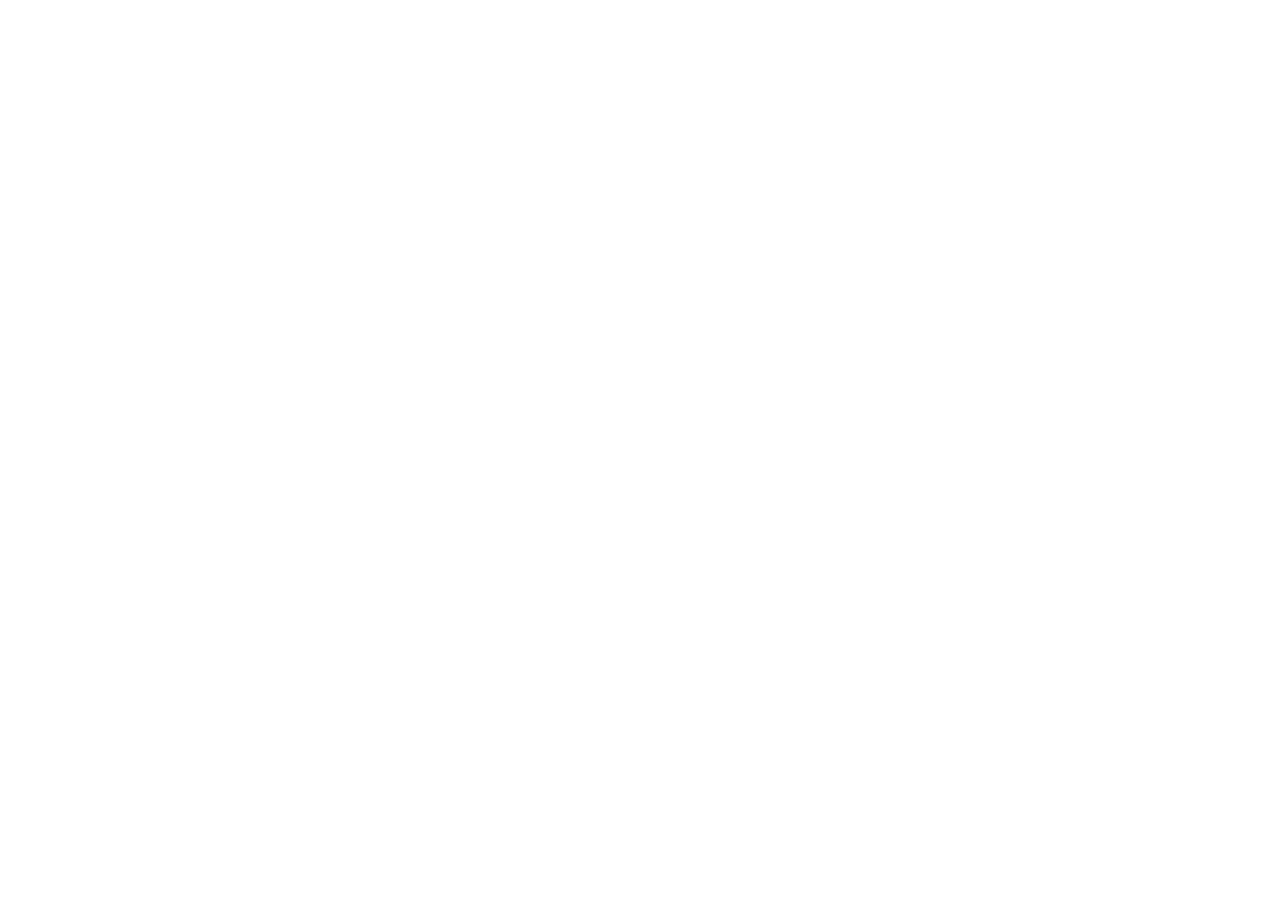
==== index.html @ d923b500 "version-1" ====
<!DOCTYPE html>
<html lang="en">
<head>
    <meta charset="UTF-8">
    <meta name="viewport" content="width=device-width, initial-scale=1.0">
    <title>Project 1 index</title>
</head>
<body>
    
</body>
</html>
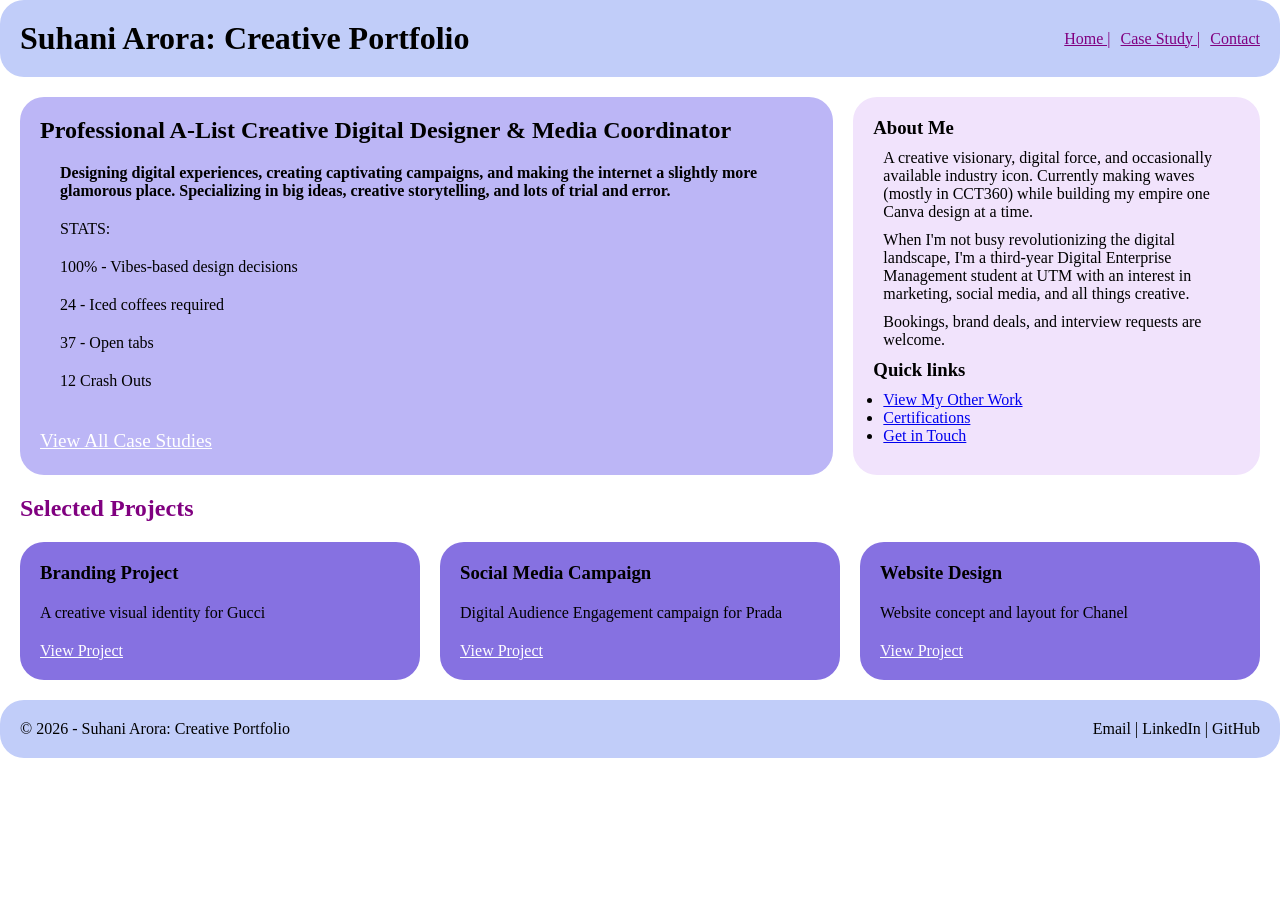
==== commit 30891c62: "version-2" ====
--- a/index.html
+++ b/index.html
@@ -4,8 +4,92 @@
     <meta charset="UTF-8">
     <meta name="viewport" content="width=device-width, initial-scale=1.0">
     <title>Project 1 index</title>
+    <link rel="stylesheet" href="css/style.css">
 </head>
+
 <body>
+
+    <header class="site-header">
+        <h1> Suhani Arora: Creative Portfolio</h1>
+
+        <nav>
+            <a href="index.html"> Home | </a>
+            <a href="detail.html"> Case Study | </a>
+            <a href="mailto:suhani.arora@mail.utoronto.ca"> Contact </a>
+
+        </nav>
+    </header>
+
+    <main>
+
+        <section class="hero-grid">
+
+            <div class="hero-main">
+                <h2>Professional A-List Creative Digital Designer & Media Coordinator</h2>
+                <h4>   Designing digital experiences, creating captivating campaigns, and making the internet a slightly more glamorous place. Specializing in big ideas, creative storytelling, and lots of trial and error. </h4>
+               
+                <p> STATS: </p>
+
+                <p> 100% - Vibes-based design decisions</p>
+                <p> 24 - Iced coffees required</p>
+                <p> 37 - Open tabs</p>
+                <p> 12 Crash Outs</p>
+
+                <a href="detail.html" class="button"> View All Case Studies</a>
+            </div>
+
+            <aside class="secondary-info">
+                <h3>About Me</h3>
+                <p>A creative visionary, digital force, and occasionally available industry icon. Currently making waves (mostly in CCT360) while building my empire one Canva design at a time.</p>
+
+                <p> When I'm not busy revolutionizing the digital landscape, I'm a third-year Digital Enterprise Management student at UTM with an interest in marketing, social media, and all things creative.</p>
+
+                <p> Bookings, brand deals, and interview requests are welcome.</p>
+               
+                    <h3>Quick links</h3>
+                <ul>
+                    <li><a href="index.html"> View My Other Work </a></li>
+                    <li><a href="#"> Certifications </a></li>
+                    <li><a href="#"> Get in Touch </a></li>
+                </ul>
+            </aside>
+
+        </section>
+
+        <section class="projects-section">
+
+            <h2>Selected Projects</h2>
+
+            <div class="cards-gallery">
+
+                <article class="card">
+                    <h3>Branding Project</h3>
+                    <p> A creative visual identity for Gucci</p>
+                    <a href="#"> View Project</a>
+                </article>
+
+                <article class="card">
+                    <h3>Social Media Campaign</h3>
+                    <p> Digital Audience Engagement campaign for Prada </p>
+                    <a href="detail.html"> View Project</a>
+                </article>
+
+                <article class="card">
+                    <h3>Website Design</h3>
+                    <p> Website concept and layout for Chanel</p>
+                    <a href="#"> View Project</a>
+                </article>
+
+            </div>
+
+        </section>
+
+    </main>
+
+    <footer class="site-footer">
+        <p> © 2026 - Suhani Arora: Creative Portfolio </p>
+        <p> Email | LinkedIn | GitHub </p>
+    </footer>
     
 </body>
 </html>
--- a/css/style.css
+++ b/css/style.css
@@ -0,0 +1,190 @@
+* {
+    margin: 0;
+    padding: 0;
+    box-sizing: border-box;
+}
+
+
+.site-header{
+    display: flex;
+    flex-direction:column;
+    gap: 20px;
+    padding: 20px;
+    background-color: #c1cdf9 ;
+    border-radius: 24px;
+}
+
+.site-header nav{
+    display: flex;
+    flex-wrap: wrap;
+    gap: 10px;
+}
+
+.site-header a{
+    color: purple;
+}
+
+.hero-grid{
+    display: grid;
+    margin: 20px;
+    grid-template-columns: 1fr;
+    gap: 20px;
+}
+
+
+.secondary-info{
+    padding: 20px;
+    border-radius: 24px;
+    background-color: #f1e3fc;
+}
+
+.secondary-info p{
+    margin: 10px;
+}
+
+.secondary-info ul{
+    margin: 10px;
+}
+
+.hero-main{
+    background-color: #bcb6f6;
+    border-radius: 24px;
+    padding: 20px;
+}
+
+.hero-main h4{
+    margin: 20px;
+}
+
+.hero-main p{
+    margin: 20px;
+}
+
+.hero-main a{
+    font-size: larger;
+    margin-top: auto;
+}
+
+.button{
+    color: white;
+    display: inline-block;
+    padding-top: 20px;
+}
+
+.projects-section h2{
+    margin: 20px;
+    color: purple;
+}
+
+.cards-gallery{
+    display: grid;
+    grid-template-columns: 1fr;
+    gap: 20px;
+    margin: 20px;
+}
+
+.card{
+    display: flex;
+    flex-direction: column;
+    padding: 20px;
+    background-color: #8671e1;
+    border-radius: 24px;
+}
+
+.card p{
+    margin-top: 20px;
+    margin-bottom: 20px;
+}
+
+.card a{
+    color: white;
+    margin-top: auto;
+}
+
+
+.detail-hero{
+    padding: 20px;
+    background-color: #bcb6f6;
+    border-radius: 24px;
+    margin: 20px;
+}
+
+.detail-hero p{
+    margin: 20px;
+}
+
+.content-grid{
+    display: grid;
+    grid-template-columns: 1fr;
+    gap: 20px;
+    margin: 20px;
+}
+
+.project-content{
+   background-color:#f1e3fc;
+   border-radius: 24px;
+   padding: 20px;
+}
+
+.project-content p{
+    margin: 10px;
+}
+
+.project-content img{
+    max-width: 300px;
+    height: auto;
+    display: block;
+    margin: 20px;
+    border-radius: 24px;
+}
+
+.project-info{
+    padding: 20px;
+    background-color: #b69ff2;
+    border-radius: 24px;
+}
+
+.project-info h3{
+    margin-bottom: 20px;
+}
+
+.project-info p{
+    margin: 10px;
+}
+
+.site-footer{
+    display: flex;
+    flex-direction: column;
+    gap: 10px;
+    padding: 20px;
+    background-color: #c1cdf9;
+    border-radius: 24px;
+    justify-content: space-between;
+    text-align: center;
+}
+
+@media(min-width: 768px){
+
+    .site-header{
+        flex-direction: row;
+        justify-content: space-between;
+        align-items: center;
+    }
+
+    .hero-grid{
+        grid-template-columns: 2fr 1fr;
+    }
+
+    .cards-gallery{
+        grid-template-columns: repeat(auto-fit, minmax(280px, 1fr));
+    }
+
+    .content-grid{
+        grid-template-columns: 3fr 1fr;
+    }
+
+    .site-footer{
+        flex-direction: row;
+        justify-content: space-between;
+    }
+}
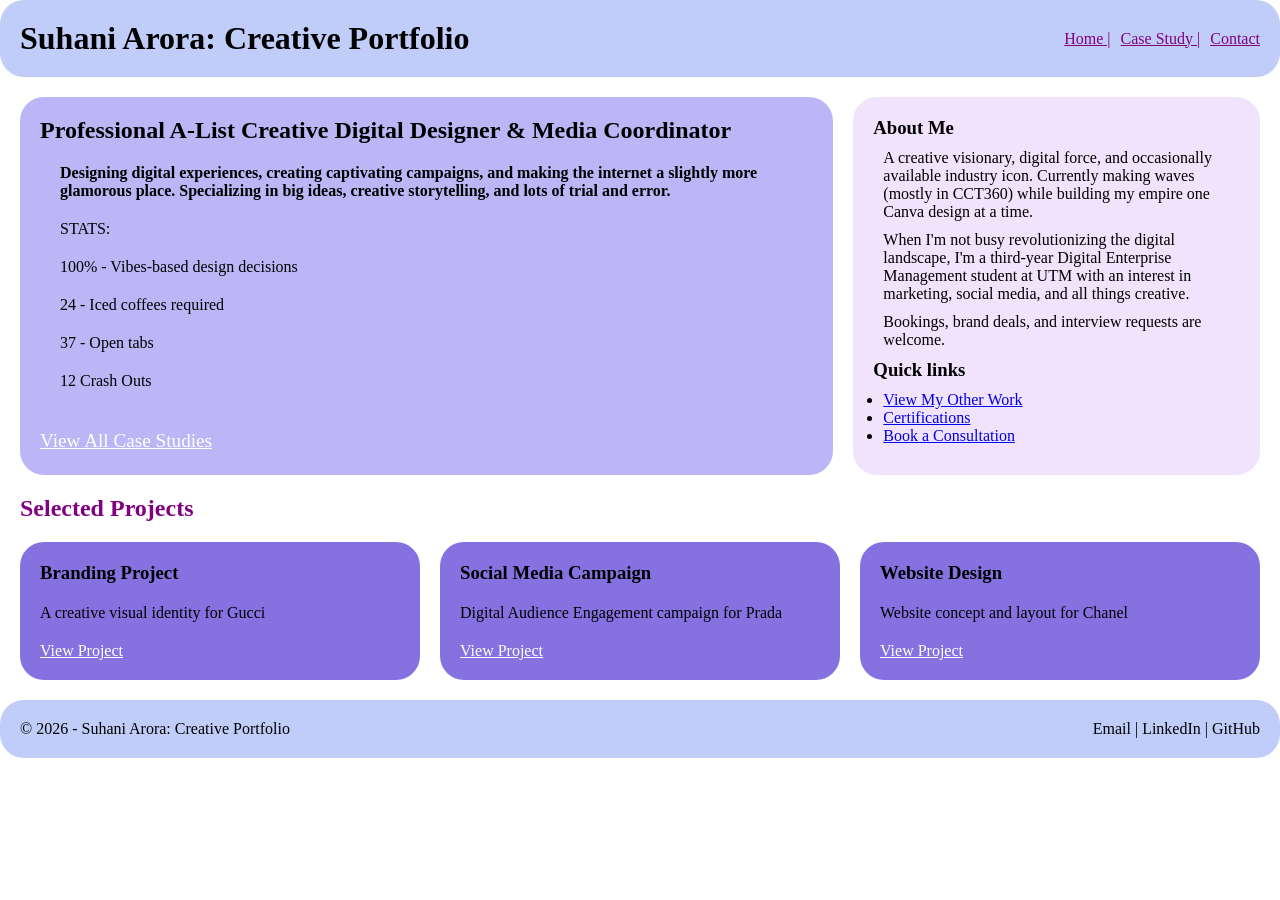
==== commit aa9310da: "Final-version" ====
--- a/index.html
+++ b/index.html
@@ -26,7 +26,7 @@
 
             <div class="hero-main">
                 <h2>Professional A-List Creative Digital Designer & Media Coordinator</h2>
-                <h4>   Designing digital experiences, creating captivating campaigns, and making the internet a slightly more glamorous place. Specializing in big ideas, creative storytelling, and lots of trial and error. </h4>
+                <h4>  Designing digital experiences, creating captivating campaigns, and making the internet a slightly more glamorous place. Specializing in big ideas, creative storytelling, and lots of trial and error. </h4>
                
                 <p> STATS: </p>
 
@@ -50,7 +50,7 @@
                 <ul>
                     <li><a href="index.html"> View My Other Work </a></li>
                     <li><a href="#"> Certifications </a></li>
-                    <li><a href="#"> Get in Touch </a></li>
+                    <li><a href="#"> Book a Consultation </a></li>
                 </ul>
             </aside>
 
--- a/css/style.css
+++ b/css/style.css
@@ -66,14 +66,14 @@
 }
 
 .button{
-    color: white;
+    color: #ffffff;
     display: inline-block;
     padding-top: 20px;
 }
 
 .projects-section h2{
     margin: 20px;
-    color: purple;
+    color: #800080;
 }
 
 .cards-gallery{
